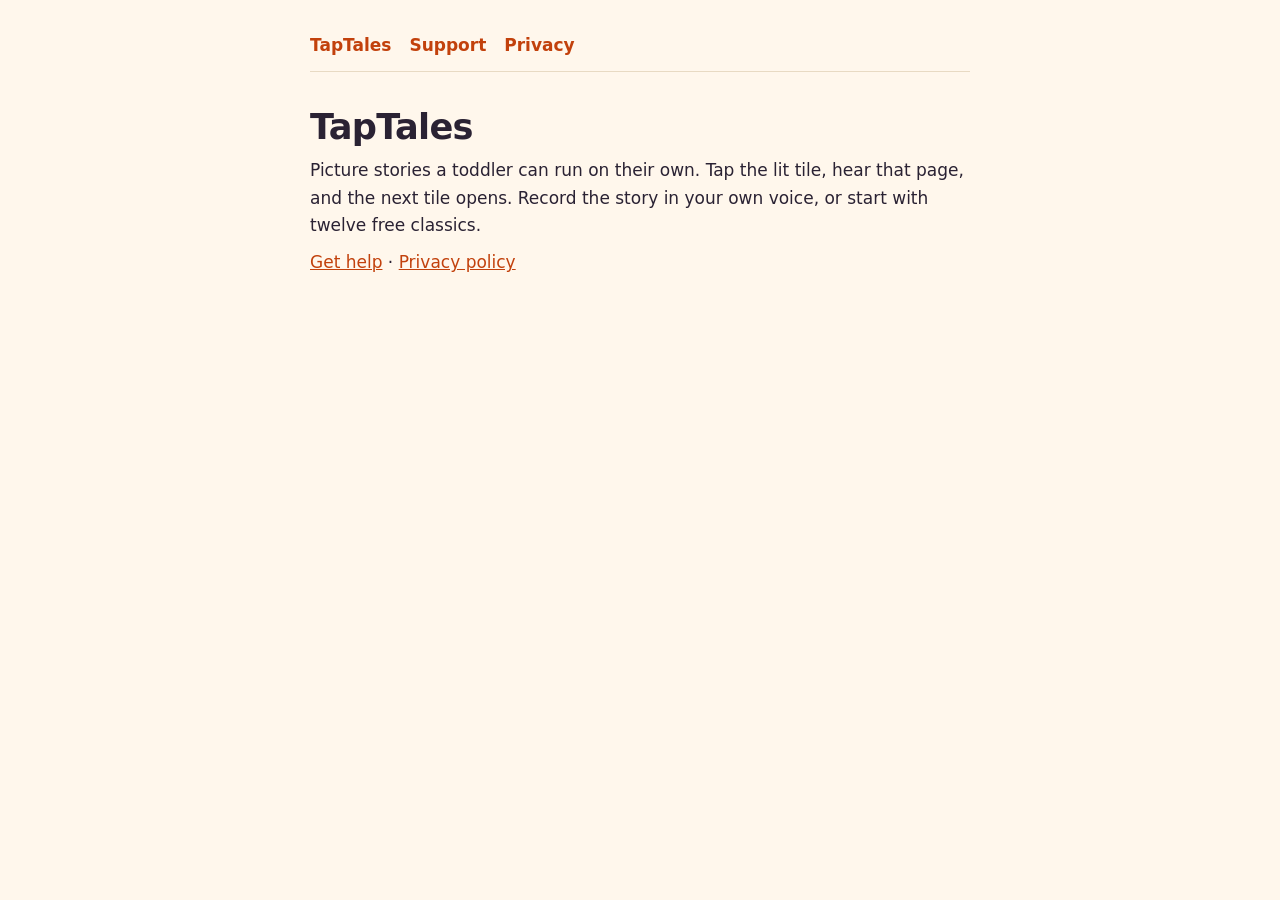
==== index.html @ 0b4764cf "Add files via upload" ====
<!doctype html>
<html lang="en"><head><meta charset="utf-8"><meta name="viewport" content="width=device-width,initial-scale=1">
<title>TapTales</title><link rel="stylesheet" href="style.css"></head>
<body><main>
<nav><a href="index.html">TapTales</a><a href="support.html">Support</a><a href="privacy.html">Privacy</a></nav>
<h1>TapTales</h1>
<p>Picture stories a toddler can run on their own. Tap the lit tile, hear that page, and the next tile opens. Record the story in your own voice, or start with twelve free classics.</p>
<p><a href="support.html">Get help</a> · <a href="privacy.html">Privacy policy</a></p>
</main></body></html>
---- style.css ----
:root{--bg:#FFF7EC;--ink:#2A2233;--muted:#6F6577;--line:#E8DAC3;--accent:#C2410C}
@media (prefers-color-scheme:dark){:root{--bg:#1B1622;--ink:#F3EBDD;--muted:#A99FB3;--line:#3A3245;--accent:#FF8A4C}}
*{box-sizing:border-box}
body{margin:0;background:var(--bg);color:var(--ink);font:17px/1.6 -apple-system,BlinkMacSystemFont,"Avenir Next",system-ui,sans-serif;padding:32px 20px 80px}
main{max-width:660px;margin:0 auto}
h1{font-size:2.2rem;line-height:1.1;margin:0 0 .3em;letter-spacing:-.02em}
h2{font-size:1.25rem;margin:2.2em 0 .4em}
p,li{margin:.6em 0}
.meta{color:var(--muted);font-size:.95rem}
a{color:var(--accent)}
nav{display:flex;gap:18px;margin-bottom:36px;font-weight:600;border-bottom:1px solid var(--line);padding-bottom:12px}
nav a{text-decoration:none}
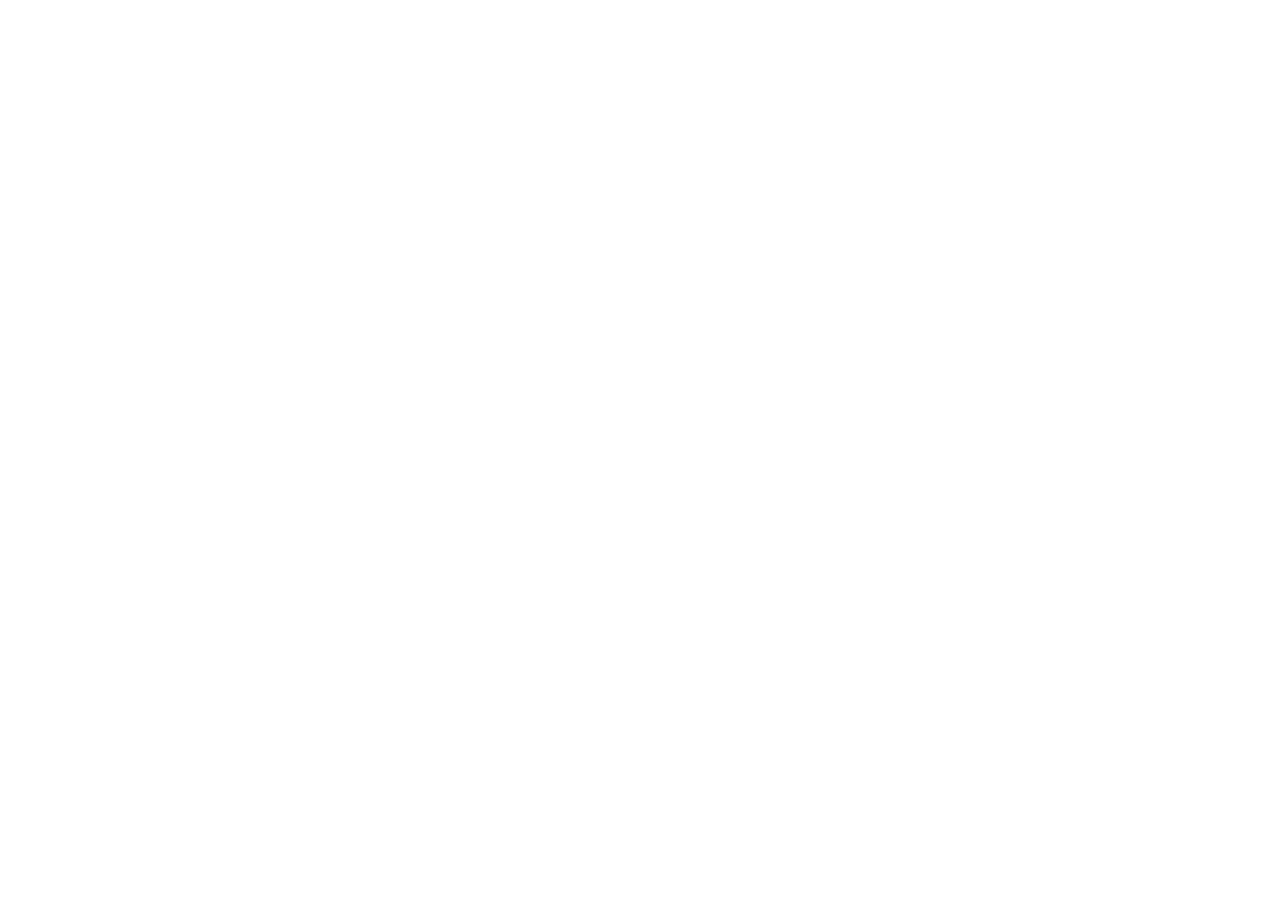
==== commit 562c8787: "Forward every page to the TapTales site on Vercel The privacy policy, support page and home page now" ====
--- a/index.html
+++ b/index.html
@@ -1,9 +1,11 @@
 <!doctype html>
 <html lang="en"><head><meta charset="utf-8"><meta name="viewport" content="width=device-width,initial-scale=1">
-<title>TapTales</title><link rel="stylesheet" href="style.css"></head>
+<title>TapTales</title>
+<link rel="canonical" href="https://taptales-storybooks.vercel.app/">
+<meta http-equiv="refresh" content="0; url=https://taptales-storybooks.vercel.app/">
+<meta name="robots" content="noindex">
+<link rel="stylesheet" href="style.css"></head>
 <body><main>
-<nav><a href="index.html">TapTales</a><a href="support.html">Support</a><a href="privacy.html">Privacy</a></nav>
-<h1>TapTales</h1>
-<p>Picture stories a toddler can run on their own. Tap the lit tile, hear that page, and the next tile opens. Record the story in your own voice, or start with twelve free classics.</p>
-<p><a href="support.html">Get help</a> · <a href="privacy.html">Privacy policy</a></p>
+<h1>TapTales has a new home</h1>
+<p>It now lives at <a href="https://taptales-storybooks.vercel.app/">taptales-storybooks.vercel.app/</a>. If this page doesn't take you there on its own, follow the link.</p>
 </main></body></html>
